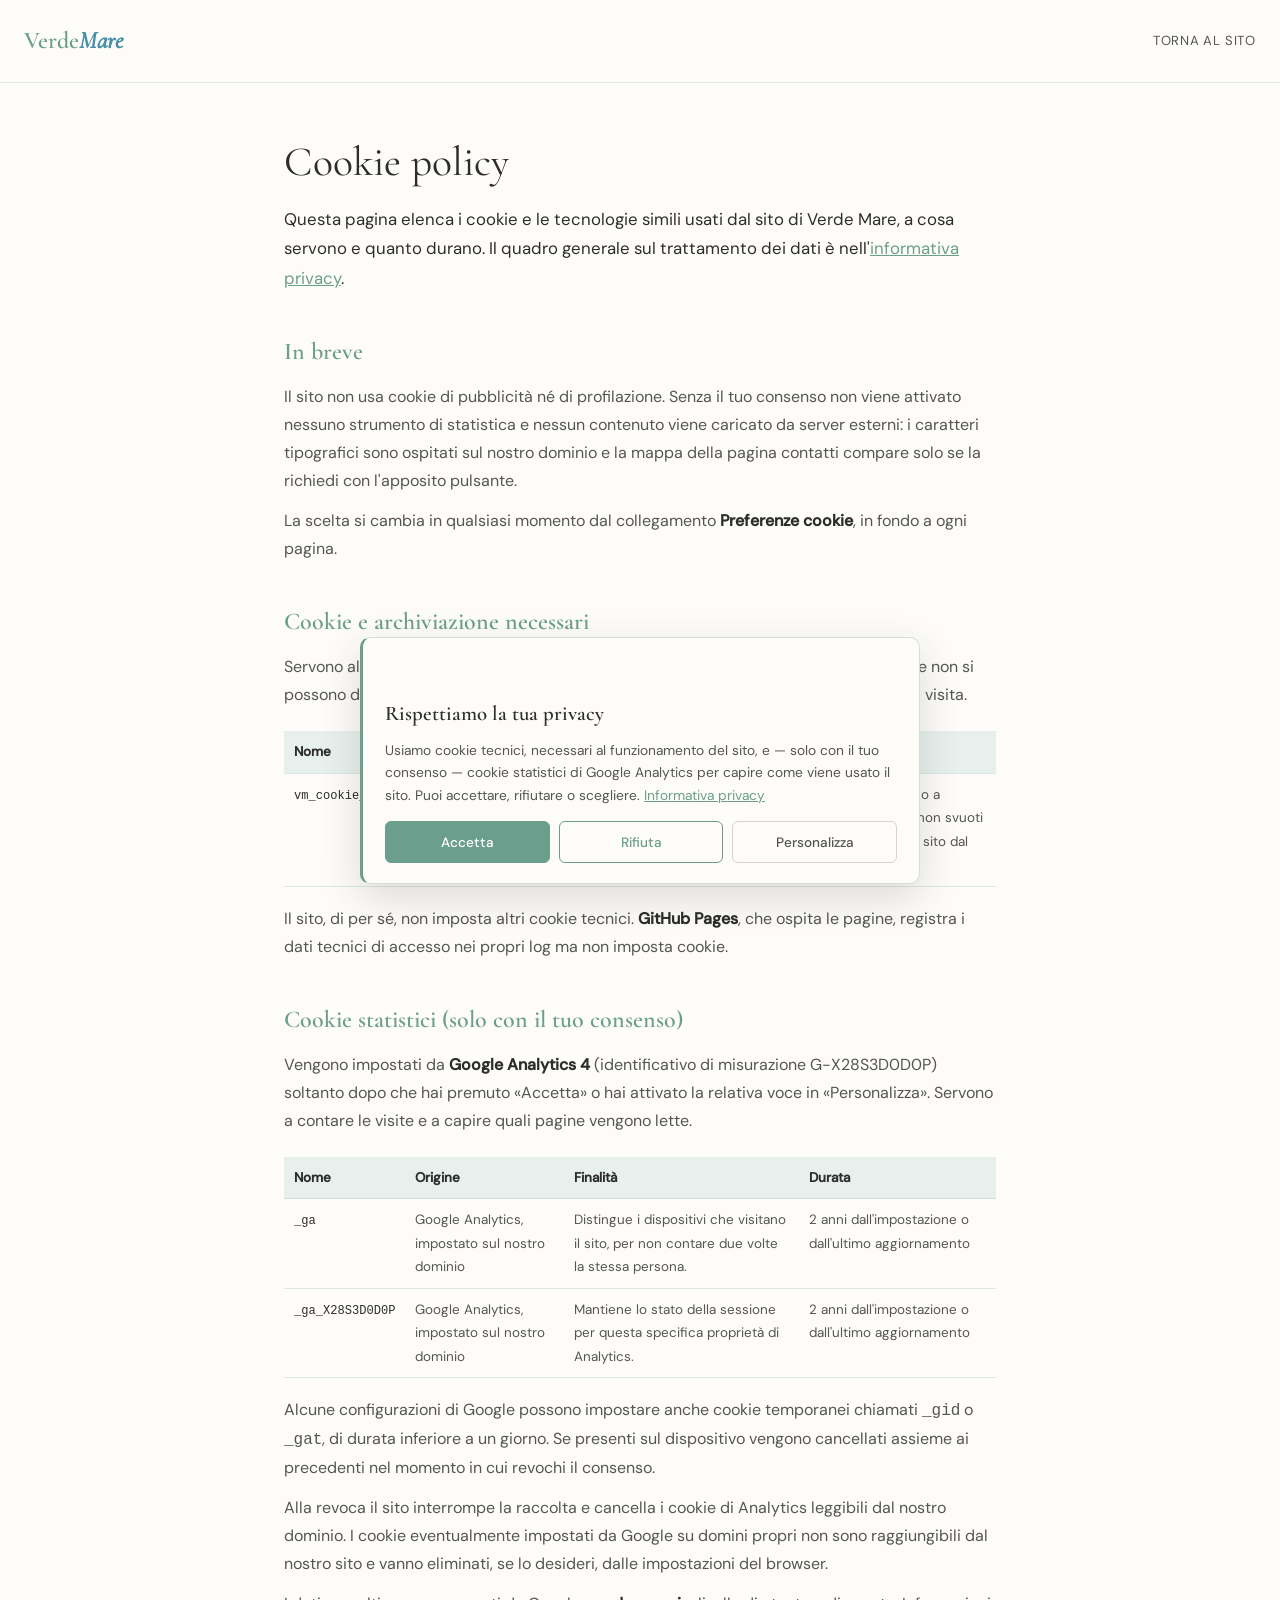
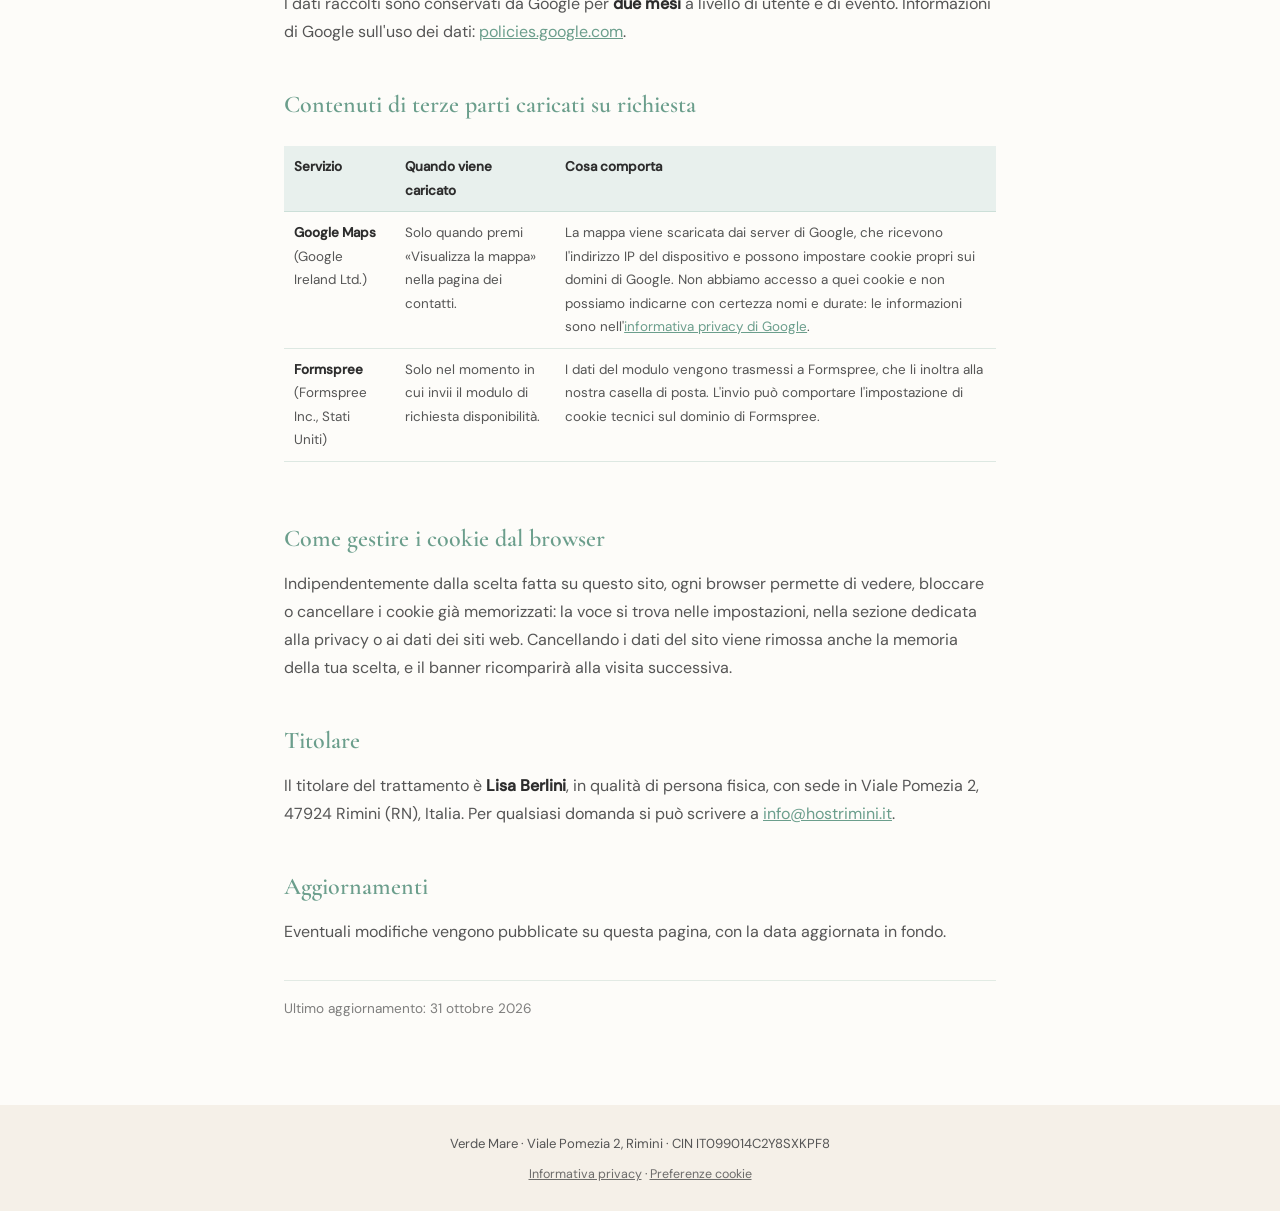
==== cookie/index.html @ b1176559 "Add files via upload" ====
<!DOCTYPE html>
<html lang="it">
<head>
<meta charset="UTF-8">
<meta name="viewport" content="width=device-width, initial-scale=1.0">
<title>Cookie policy · Verde Mare Rimini</title>
<meta name="robots" content="index, follow">
<link rel="canonical" href="https://www.verdemarerimini.it/cookie/">
<link rel="alternate" hreflang="it" href="https://www.verdemarerimini.it/cookie/">
<link rel="alternate" hreflang="en" href="https://www.verdemarerimini.it/en/cookie/">
<link rel="alternate" hreflang="de" href="https://www.verdemarerimini.it/de/cookie/">
<link rel="alternate" hreflang="x-default" href="https://www.verdemarerimini.it/cookie/">
<link href="/fonts/fonts.css" rel="stylesheet">
<style>
  :root { --verde:#6b9e8c; --verde-pale:#e8f0ed; --sand:#f5f0e8; --warm-white:#fdfcf9; --charcoal:#2d2d2d; --text-mid:#555; --sea:#4a8fa8; }
  * { margin:0; padding:0; box-sizing:border-box; }
  body { font-family:'DM Sans',sans-serif; background:var(--warm-white); color:var(--charcoal); line-height:1.75; font-size:16px; }
  header { border-bottom:1px solid rgba(107,158,140,0.2); padding:20px 24px; display:flex; align-items:center; justify-content:space-between; gap:16px; flex-wrap:wrap; }
  .logo { font-family:'Cormorant Garamond',serif; font-size:1.5rem; font-weight:600; color:var(--verde); text-decoration:none; }
  .logo span { color:var(--sea); font-style:italic; }
  .back { font-size:.82rem; letter-spacing:.06em; text-transform:uppercase; color:var(--text-mid); text-decoration:none; }
  .back:hover { color:var(--verde); }
  main { max-width:760px; margin:0 auto; padding:56px 24px 72px; }
  h1 { font-family:'Cormorant Garamond',serif; font-size:2.6rem; font-weight:400; margin-bottom:18px; line-height:1.15; }
  h2 { font-family:'Cormorant Garamond',serif; font-size:1.5rem; color:var(--verde); font-weight:600; margin:38px 0 10px; }
  p { color:var(--text-mid); margin-bottom:12px; }
  .lead { font-size:1.05rem; color:var(--charcoal); margin-bottom:8px; }
  ul { margin:6px 0 14px 20px; color:var(--text-mid); }
  li { margin-bottom:8px; }
  a { color:var(--verde); }
  strong { color:var(--charcoal); }
  .date { margin-top:34px; padding-top:16px; border-top:1px solid rgba(107,158,140,0.25); font-size:.85rem; opacity:.75; }
  footer { background:var(--sand); padding:28px 24px; text-align:center; font-size:.82rem; color:var(--text-mid); }
  .foot-links { display:block; margin-top:8px; font-size:.78rem; }
  .foot-links a { color:inherit; opacity:.85; }
  table.ck-tab { width:100%; border-collapse:collapse; margin:10px 0 18px; font-size:.84rem; }
  table.ck-tab th, table.ck-tab td { text-align:left; vertical-align:top; padding:9px 10px; border-bottom:1px solid rgba(107,158,140,.22); }
  table.ck-tab th { font-weight:600; color:var(--charcoal); background:var(--verde-pale); }
  table.ck-tab td { color:var(--text-mid); }
  table.ck-tab code { font-family:ui-monospace,SFMono-Regular,Menlo,monospace; font-size:.9em; color:var(--charcoal); }
  .tab-wrap { overflow-x:auto; }
  @media(max-width:700px) { h1 { font-size:2rem; } main { padding:40px 20px 56px; } }
  /* --- consenso cookie --- */
  #ck-banner, #ck-prefs { display:none; font-family:'DM Sans',sans-serif; }
  #ck-banner.on { display:block; }
  #ck-prefs.on { display:flex; }
  #ck-banner {
    position:fixed; left:16px; right:16px; bottom:16px; z-index:900;
    background:var(--warm-white); border:1px solid rgba(107,158,140,.3);
    border-left:3px solid var(--verde); border-radius:10px;
    box-shadow:0 14px 40px rgba(45,45,45,.16);
    padding:20px 22px; max-width:560px; margin:0 auto;
  }
  #ck-banner h2 { font-family:'Cormorant Garamond',serif; font-size:1.3rem; font-weight:600; color:var(--charcoal); margin-bottom:7px; }
  #ck-banner p { font-size:.86rem; line-height:1.62; color:var(--text-mid); margin-bottom:15px; }
  #ck-banner p a, #ck-prefs p a { color:var(--verde); }
  .ck-actions { display:flex; flex-wrap:wrap; gap:9px; }
  .ck-btn { flex:1 1 150px; min-height:42px; padding:11px 16px; border-radius:6px; font-family:'DM Sans',sans-serif;
    font-size:.85rem; font-weight:500; cursor:pointer; text-align:center; border:1.5px solid var(--verde); transition:all .2s; }
  .ck-accept { background:var(--verde); color:#fff; }
  .ck-accept:hover { background:#5a8a79; border-color:#5a8a79; }
  .ck-reject { background:var(--warm-white); color:var(--verde); }
  .ck-reject:hover { background:var(--verde-pale); }
  .ck-custom { background:var(--warm-white); color:var(--text-mid); border-color:#d9d5cc; }
  .ck-custom:hover { border-color:var(--text-mid); }
  #ck-prefs { position:fixed; inset:0; z-index:910; background:rgba(45,45,45,.45); align-items:center; justify-content:center; padding:20px; }
  .ck-panel { background:var(--warm-white); border-radius:12px; max-width:540px; width:100%; max-height:86vh; overflow:auto; padding:26px 26px 22px; box-shadow:0 20px 50px rgba(45,45,45,.2); }
  .ck-panel h2 { font-family:'Cormorant Garamond',serif; font-size:1.5rem; font-weight:600; margin-bottom:16px; }
  .ck-opt { border-top:1px solid rgba(107,158,140,.22); padding:15px 0; }
  .ck-opt-head { display:flex; align-items:center; justify-content:space-between; gap:12px; }
  .ck-opt-head strong { font-size:.92rem; font-weight:600; color:var(--charcoal); }
  .ck-opt p { font-size:.82rem; line-height:1.6; color:var(--text-mid); margin-top:6px; }
  .ck-fixed { font-size:.76rem; letter-spacing:.06em; text-transform:uppercase; color:var(--verde); white-space:nowrap; }
  .ck-switch input { width:18px; height:18px; accent-color:var(--verde); cursor:pointer; }
  .ck-panel .ck-actions { margin-top:20px; }
  @media(max-width:600px){
    #ck-banner { left:10px; right:10px; bottom:10px; padding:18px 18px 16px; }
    .ck-btn { flex:1 1 100%; }
  }
</style>
</head>
<body>
<header>
  <a class="logo" href="/">Verde<span>Mare</span></a>
  <a class="back" href="/">Torna al sito</a>
</header>
<main>
<h1>Cookie policy</h1>
<p class="lead">Questa pagina elenca i cookie e le tecnologie simili usati dal sito di Verde Mare, a cosa servono e quanto durano. Il quadro generale sul trattamento dei dati è nell'<a href="/privacy/">informativa privacy</a>.</p>

<h2>In breve</h2>
<p>Il sito non usa cookie di pubblicità né di profilazione. Senza il tuo consenso non viene attivato nessuno strumento di statistica e nessun contenuto viene caricato da server esterni: i caratteri tipografici sono ospitati sul nostro dominio e la mappa della pagina contatti compare solo se la richiedi con l'apposito pulsante.</p>
<p>La scelta si cambia in qualsiasi momento dal collegamento <strong>Preferenze cookie</strong>, in fondo a ogni pagina.</p>

<h2>Cookie e archiviazione necessari</h2>
<p>Servono al funzionamento del sito e a ricordare la tua scelta. Non richiedono consenso e non si possono disattivare dal banner, perché senza di essi la scelta andrebbe ripetuta a ogni visita.</p>
<div class="tab-wrap">
<table class="ck-tab">
<tr><th>Nome</th><th>Tipo</th><th>Finalità</th><th>Durata</th></tr>
<tr>
  <td><code>vm_cookie_consent_v1</code></td>
  <td>Archiviazione locale del browser (<em>localStorage</em>), non un cookie: non viene inviata ad alcun server.</td>
  <td>Ricorda se hai accettato o rifiutato i cookie statistici, così il banner non ricompare.</td>
  <td>Resta fino a quando non svuoti i dati del sito dal browser.</td>
</tr>
</table>
</div>
<p>Il sito, di per sé, non imposta altri cookie tecnici. <strong>GitHub Pages</strong>, che ospita le pagine, registra i dati tecnici di accesso nei propri log ma non imposta cookie.</p>

<h2>Cookie statistici (solo con il tuo consenso)</h2>
<p>Vengono impostati da <strong>Google Analytics 4</strong> (identificativo di misurazione G-X28S3D0D0P) soltanto dopo che hai premuto «Accetta» o hai attivato la relativa voce in «Personalizza». Servono a contare le visite e a capire quali pagine vengono lette.</p>
<div class="tab-wrap">
<table class="ck-tab">
<tr><th>Nome</th><th>Origine</th><th>Finalità</th><th>Durata</th></tr>
<tr>
  <td><code>_ga</code></td>
  <td>Google Analytics, impostato sul nostro dominio</td>
  <td>Distingue i dispositivi che visitano il sito, per non contare due volte la stessa persona.</td>
  <td>2 anni dall'impostazione o dall'ultimo aggiornamento</td>
</tr>
<tr>
  <td><code>_ga_X28S3D0D0P</code></td>
  <td>Google Analytics, impostato sul nostro dominio</td>
  <td>Mantiene lo stato della sessione per questa specifica proprietà di Analytics.</td>
  <td>2 anni dall'impostazione o dall'ultimo aggiornamento</td>
</tr>
</table>
</div>
<p>Alcune configurazioni di Google possono impostare anche cookie temporanei chiamati <code>_gid</code> o <code>_gat</code>, di durata inferiore a un giorno. Se presenti sul dispositivo vengono cancellati assieme ai precedenti nel momento in cui revochi il consenso.</p>
<p>Alla revoca il sito interrompe la raccolta e cancella i cookie di Analytics leggibili dal nostro dominio. I cookie eventualmente impostati da Google su domini propri non sono raggiungibili dal nostro sito e vanno eliminati, se lo desideri, dalle impostazioni del browser.</p>
<p>I dati raccolti sono conservati da Google per <strong>due mesi</strong> a livello di utente e di evento. Informazioni di Google sull'uso dei dati: <a href="https://policies.google.com/technologies/partner-sites" target="_blank" rel="noopener">policies.google.com</a>.</p>

<h2>Contenuti di terze parti caricati su richiesta</h2>
<div class="tab-wrap">
<table class="ck-tab">
<tr><th>Servizio</th><th>Quando viene caricato</th><th>Cosa comporta</th></tr>
<tr>
  <td><strong>Google Maps</strong><br>(Google Ireland Ltd.)</td>
  <td>Solo quando premi «Visualizza la mappa» nella pagina dei contatti.</td>
  <td>La mappa viene scaricata dai server di Google, che ricevono l'indirizzo IP del dispositivo e possono impostare cookie propri sui domini di Google. Non abbiamo accesso a quei cookie e non possiamo indicarne con certezza nomi e durate: le informazioni sono nell'<a href="https://policies.google.com/privacy" target="_blank" rel="noopener">informativa privacy di Google</a>.</td>
</tr>
<tr>
  <td><strong>Formspree</strong><br>(Formspree Inc., Stati Uniti)</td>
  <td>Solo nel momento in cui invii il modulo di richiesta disponibilità.</td>
  <td>I dati del modulo vengono trasmessi a Formspree, che li inoltra alla nostra casella di posta. L'invio può comportare l'impostazione di cookie tecnici sul dominio di Formspree.</td>
</tr>
</table>
</div>

<h2>Come gestire i cookie dal browser</h2>
<p>Indipendentemente dalla scelta fatta su questo sito, ogni browser permette di vedere, bloccare o cancellare i cookie già memorizzati: la voce si trova nelle impostazioni, nella sezione dedicata alla privacy o ai dati dei siti web. Cancellando i dati del sito viene rimossa anche la memoria della tua scelta, e il banner ricomparirà alla visita successiva.</p>

<h2>Titolare</h2>
<p>Il titolare del trattamento è <strong>Lisa Berlini</strong>, in qualità di persona fisica, con sede in Viale Pomezia 2, 47924 Rimini (RN), Italia. Per qualsiasi domanda si può scrivere a <a href="mailto:info@hostrimini.it">info@hostrimini.it</a>.</p>

<h2>Aggiornamenti</h2>
<p>Eventuali modifiche vengono pubblicate su questa pagina, con la data aggiornata in fondo.</p>
<p class="date">Ultimo aggiornamento: 31 ottobre 2026</p>
</main>
<footer>Verde Mare · Viale Pomezia 2, Rimini · CIN IT099014C2Y8SXKPF8
<span class="foot-links"><a href="/privacy/">Informativa privacy</a> · <a href="#" id="ck-link">Preferenze cookie</a></span></footer>
<!-- CONSENSO COOKIE -->
<div id="ck-banner" role="dialog" aria-live="polite" aria-label="Rispettiamo la tua privacy">
  <h2>Rispettiamo la tua privacy</h2>
  <p>Usiamo cookie tecnici, necessari al funzionamento del sito, e — solo con il tuo consenso — cookie statistici di Google Analytics per capire come viene usato il sito. Puoi accettare, rifiutare o scegliere. <a href="/privacy/">Informativa privacy</a></p>
  <div class="ck-actions">
    <button type="button" class="ck-btn ck-accept" id="ck-yes">Accetta</button>
    <button type="button" class="ck-btn ck-reject" id="ck-no">Rifiuta</button>
    <button type="button" class="ck-btn ck-custom" id="ck-more">Personalizza</button>
  </div>
</div>
<div id="ck-prefs" role="dialog" aria-modal="true" aria-label="Preferenze cookie">
  <div class="ck-panel">
    <h2>Preferenze cookie</h2>
    <div class="ck-opt">
      <div class="ck-opt-head"><strong>Cookie tecnici necessari</strong><span class="ck-fixed">Sempre attivi</span></div>
      <p>Servono al funzionamento del sito e a ricordare questa scelta. Non possono essere disattivati.</p>
    </div>
    <div class="ck-opt">
      <div class="ck-opt-head"><strong>Cookie statistici</strong>
        <label class="ck-switch"><input type="checkbox" id="ck-stats"></label>
      </div>
      <p>Google Analytics. Ci dicono quante persone visitano il sito e quali pagine leggono. Sono facoltativi.</p>
    </div>
    <div class="ck-actions">
      <button type="button" class="ck-btn ck-accept" id="ck-save">Salva preferenze</button>
      <button type="button" class="ck-btn ck-custom" id="ck-cancel">Chiudi</button>
    </div>
  </div>
</div>
<script>
(function(){
  var GA='G-X28S3D0D0P', KEY='vm_cookie_consent_v1', loaded=false;
  function get(){ try{ return JSON.parse(localStorage.getItem(KEY)); }catch(e){ return null; } }
  function set(v){ try{ localStorage.setItem(KEY, JSON.stringify({stats:!!v, ts:Date.now()})); }catch(e){} }
  function loadGA(){
    /* lo sblocco va fatto sempre: dopo una revoca il flag e' rimasto a true
       e una nuova accettazione nella stessa visita deve riattivare la raccolta */
    window['ga-disable-'+GA] = false;
    if (loaded || window.__vmGA) return;   /* gtag.js si carica una volta sola */
    loaded = true; window.__vmGA = true;
    window.dataLayer = window.dataLayer || [];
    window.gtag = window.gtag || function(){ window.dataLayer.push(arguments); };
    gtag('js', new Date());
    var s = document.createElement('script');
    s.async = true; s.src = 'https://www.googletagmanager.com/gtag/js?id=' + GA;
    document.head.appendChild(s);
    gtag('config', GA);
  }
  function ckDomains(){
    /* i cookie di Analytics sono impostati sul dominio registrabile
       (verdemarerimini.it), non su www: vanno tentati entrambi, con e senza
       punto iniziale, piu' la variante senza attributo domain */
    var p = location.hostname.split('.'), out = ['', p.join('.'), '.' + p.join('.')];
    while (p.length > 2) { p.shift(); var d = p.join('.'); out.push(d, '.' + d); }
    return out;
  }
  function dropGA(){
    window['ga-disable-'+GA] = true;
    var doms = ckDomains();
    document.cookie.split(';').forEach(function(c){
      var n = c.split('=')[0].trim();
      if (n.indexOf('_ga') === 0 || n.indexOf('_gid') === 0 || n.indexOf('_gat') === 0) {
        doms.forEach(function(d){
          document.cookie = n + '=; path=/; expires=Thu, 01 Jan 1970 00:00:00 GMT'
                              + (d ? '; domain=' + d : '');
        });
      }
    });
  }
  var banner = document.getElementById('ck-banner'),
      prefs  = document.getElementById('ck-prefs'),
      stats  = document.getElementById('ck-stats');
  function showBanner(){ banner.classList.add('on'); }
  function hideBanner(){ banner.classList.remove('on'); }
  function openPrefs(){
    var c = get(); stats.checked = !!(c && c.stats);
    hideBanner(); prefs.classList.add('on');
  }
  function closePrefs(){ prefs.classList.remove('on'); if (!get()) showBanner(); }
  function apply(v){ set(v); if (v) loadGA(); else dropGA(); }
  document.getElementById('ck-yes').addEventListener('click', function(){ apply(true); hideBanner(); });
  document.getElementById('ck-no').addEventListener('click', function(){ apply(false); hideBanner(); });
  document.getElementById('ck-more').addEventListener('click', openPrefs);
  document.getElementById('ck-save').addEventListener('click', function(){ apply(stats.checked); prefs.classList.remove('on'); });
  document.getElementById('ck-cancel').addEventListener('click', closePrefs);
  prefs.addEventListener('click', function(e){ if (e.target === prefs) closePrefs(); });
  document.addEventListener('keydown', function(e){ if (e.key === 'Escape' && prefs.classList.contains('on')) closePrefs(); });
  var link = document.getElementById('ck-link');
  if (link) link.addEventListener('click', function(e){ e.preventDefault(); openPrefs(); });
  var saved = get();
  if (saved === null) showBanner(); else if (saved.stats) loadGA(); else window['ga-disable-'+GA] = true;
})();
</script>
</body>
</html>
---- fonts/fonts.css ----
/* Verde Mare — caratteri ospitati localmente
   Cormorant Garamond e DM Sans, licenza SIL Open Font License 1.1
   (vedi LICENSE-Cormorant-Garamond.txt e LICENSE-DM-Sans.txt)
   Sostituisce il caricamento da fonts.googleapis.com: nessuna
   connessione a server esterni all'apertura della pagina. */

/* ---------- Cormorant Garamond ---------- */

@font-face {
  font-family: 'Cormorant Garamond';
  font-style: normal;
  font-weight: 400;
  font-display: swap;
  src: url('/fonts/files/cormorant-garamond-latin-400-normal.woff2') format('woff2');
  unicode-range: U+0000-00FF,U+0131,U+0152-0153,U+02BB-02BC,U+02C6,U+02DA,U+02DC,U+0304,U+0308,U+0329,U+2000-206F,U+20AC,U+2122,U+2191,U+2193,U+2212,U+2215,U+FEFF,U+FFFD;
}
@font-face {
  font-family: 'Cormorant Garamond';
  font-style: normal;
  font-weight: 400;
  font-display: swap;
  src: url('/fonts/files/cormorant-garamond-latin-ext-400-normal.woff2') format('woff2');
  unicode-range: U+0100-02BA,U+02BD-02C5,U+02C7-02CC,U+02CE-02D7,U+02DD-02FF,U+0304,U+0308,U+0329,U+1D00-1DBF,U+1E00-1E9F,U+1EF2-1EFF,U+2020,U+20A0-20AB,U+20AD-20C0,U+2113,U+2C60-2C7F,U+A720-A7FF;
}

@font-face {
  font-family: 'Cormorant Garamond';
  font-style: italic;
  font-weight: 400;
  font-display: swap;
  src: url('/fonts/files/cormorant-garamond-latin-400-italic.woff2') format('woff2');
  unicode-range: U+0000-00FF,U+0131,U+0152-0153,U+02BB-02BC,U+02C6,U+02DA,U+02DC,U+0304,U+0308,U+0329,U+2000-206F,U+20AC,U+2122,U+2191,U+2193,U+2212,U+2215,U+FEFF,U+FFFD;
}
@font-face {
  font-family: 'Cormorant Garamond';
  font-style: italic;
  font-weight: 400;
  font-display: swap;
  src: url('/fonts/files/cormorant-garamond-latin-ext-400-italic.woff2') format('woff2');
  unicode-range: U+0100-02BA,U+02BD-02C5,U+02C7-02CC,U+02CE-02D7,U+02DD-02FF,U+0304,U+0308,U+0329,U+1D00-1DBF,U+1E00-1E9F,U+1EF2-1EFF,U+2020,U+20A0-20AB,U+20AD-20C0,U+2113,U+2C60-2C7F,U+A720-A7FF;
}

@font-face {
  font-family: 'Cormorant Garamond';
  font-style: normal;
  font-weight: 600;
  font-display: swap;
  src: url('/fonts/files/cormorant-garamond-latin-600-normal.woff2') format('woff2');
  unicode-range: U+0000-00FF,U+0131,U+0152-0153,U+02BB-02BC,U+02C6,U+02DA,U+02DC,U+0304,U+0308,U+0329,U+2000-206F,U+20AC,U+2122,U+2191,U+2193,U+2212,U+2215,U+FEFF,U+FFFD;
}
@font-face {
  font-family: 'Cormorant Garamond';
  font-style: normal;
  font-weight: 600;
  font-display: swap;
  src: url('/fonts/files/cormorant-garamond-latin-ext-600-normal.woff2') format('woff2');
  unicode-range: U+0100-02BA,U+02BD-02C5,U+02C7-02CC,U+02CE-02D7,U+02DD-02FF,U+0304,U+0308,U+0329,U+1D00-1DBF,U+1E00-1E9F,U+1EF2-1EFF,U+2020,U+20A0-20AB,U+20AD-20C0,U+2113,U+2C60-2C7F,U+A720-A7FF;
}

/* ---------- DM Sans ---------- */

@font-face {
  font-family: 'DM Sans';
  font-style: normal;
  font-weight: 300;
  font-display: swap;
  src: url('/fonts/files/dm-sans-latin-300-normal.woff2') format('woff2');
  unicode-range: U+0000-00FF,U+0131,U+0152-0153,U+02BB-02BC,U+02C6,U+02DA,U+02DC,U+0304,U+0308,U+0329,U+2000-206F,U+20AC,U+2122,U+2191,U+2193,U+2212,U+2215,U+FEFF,U+FFFD;
}
@font-face {
  font-family: 'DM Sans';
  font-style: normal;
  font-weight: 300;
  font-display: swap;
  src: url('/fonts/files/dm-sans-latin-ext-300-normal.woff2') format('woff2');
  unicode-range: U+0100-02BA,U+02BD-02C5,U+02C7-02CC,U+02CE-02D7,U+02DD-02FF,U+0304,U+0308,U+0329,U+1D00-1DBF,U+1E00-1E9F,U+1EF2-1EFF,U+2020,U+20A0-20AB,U+20AD-20C0,U+2113,U+2C60-2C7F,U+A720-A7FF;
}

@font-face {
  font-family: 'DM Sans';
  font-style: normal;
  font-weight: 400;
  font-display: swap;
  src: url('/fonts/files/dm-sans-latin-400-normal.woff2') format('woff2');
  unicode-range: U+0000-00FF,U+0131,U+0152-0153,U+02BB-02BC,U+02C6,U+02DA,U+02DC,U+0304,U+0308,U+0329,U+2000-206F,U+20AC,U+2122,U+2191,U+2193,U+2212,U+2215,U+FEFF,U+FFFD;
}
@font-face {
  font-family: 'DM Sans';
  font-style: normal;
  font-weight: 400;
  font-display: swap;
  src: url('/fonts/files/dm-sans-latin-ext-400-normal.woff2') format('woff2');
  unicode-range: U+0100-02BA,U+02BD-02C5,U+02C7-02CC,U+02CE-02D7,U+02DD-02FF,U+0304,U+0308,U+0329,U+1D00-1DBF,U+1E00-1E9F,U+1EF2-1EFF,U+2020,U+20A0-20AB,U+20AD-20C0,U+2113,U+2C60-2C7F,U+A720-A7FF;
}

@font-face {
  font-family: 'DM Sans';
  font-style: normal;
  font-weight: 500;
  font-display: swap;
  src: url('/fonts/files/dm-sans-latin-500-normal.woff2') format('woff2');
  unicode-range: U+0000-00FF,U+0131,U+0152-0153,U+02BB-02BC,U+02C6,U+02DA,U+02DC,U+0304,U+0308,U+0329,U+2000-206F,U+20AC,U+2122,U+2191,U+2193,U+2212,U+2215,U+FEFF,U+FFFD;
}
@font-face {
  font-family: 'DM Sans';
  font-style: normal;
  font-weight: 500;
  font-display: swap;
  src: url('/fonts/files/dm-sans-latin-ext-500-normal.woff2') format('woff2');
  unicode-range: U+0100-02BA,U+02BD-02C5,U+02C7-02CC,U+02CE-02D7,U+02DD-02FF,U+0304,U+0308,U+0329,U+1D00-1DBF,U+1E00-1E9F,U+1EF2-1EFF,U+2020,U+20A0-20AB,U+20AD-20C0,U+2113,U+2C60-2C7F,U+A720-A7FF;
}
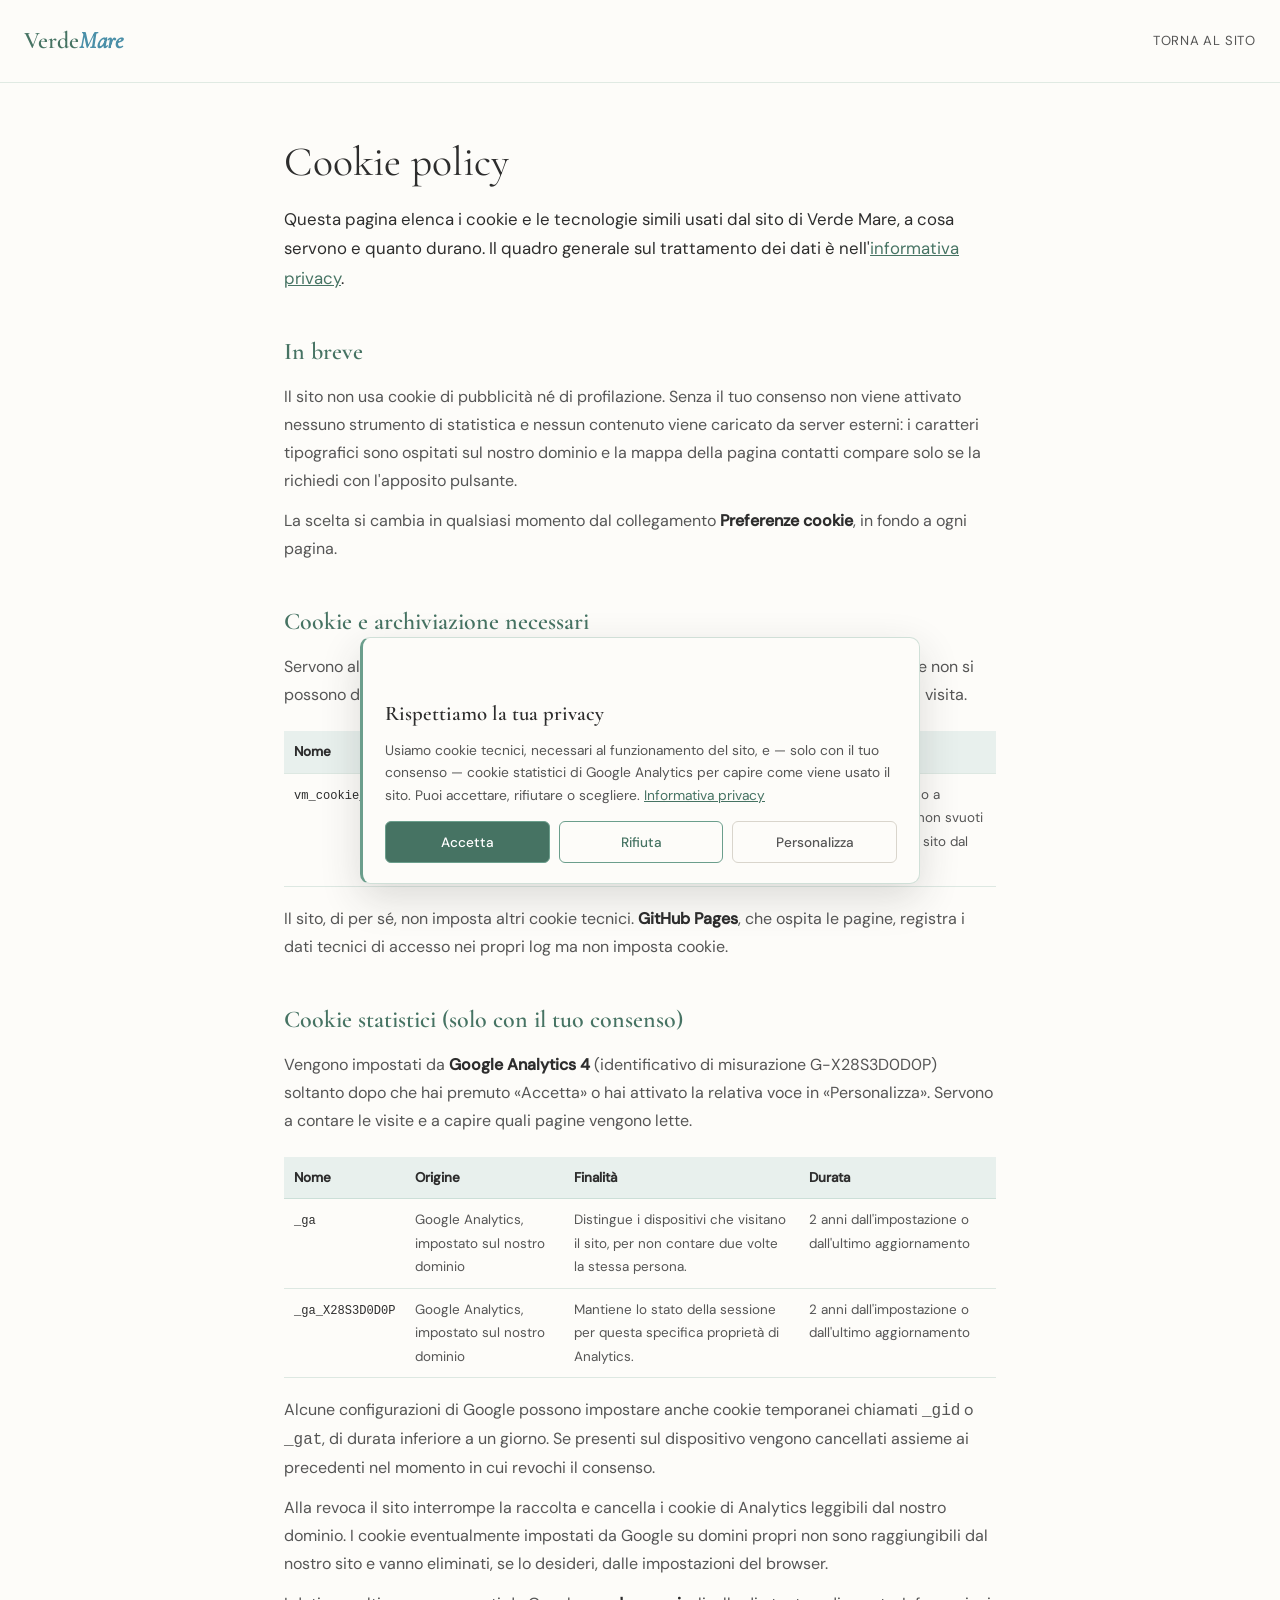
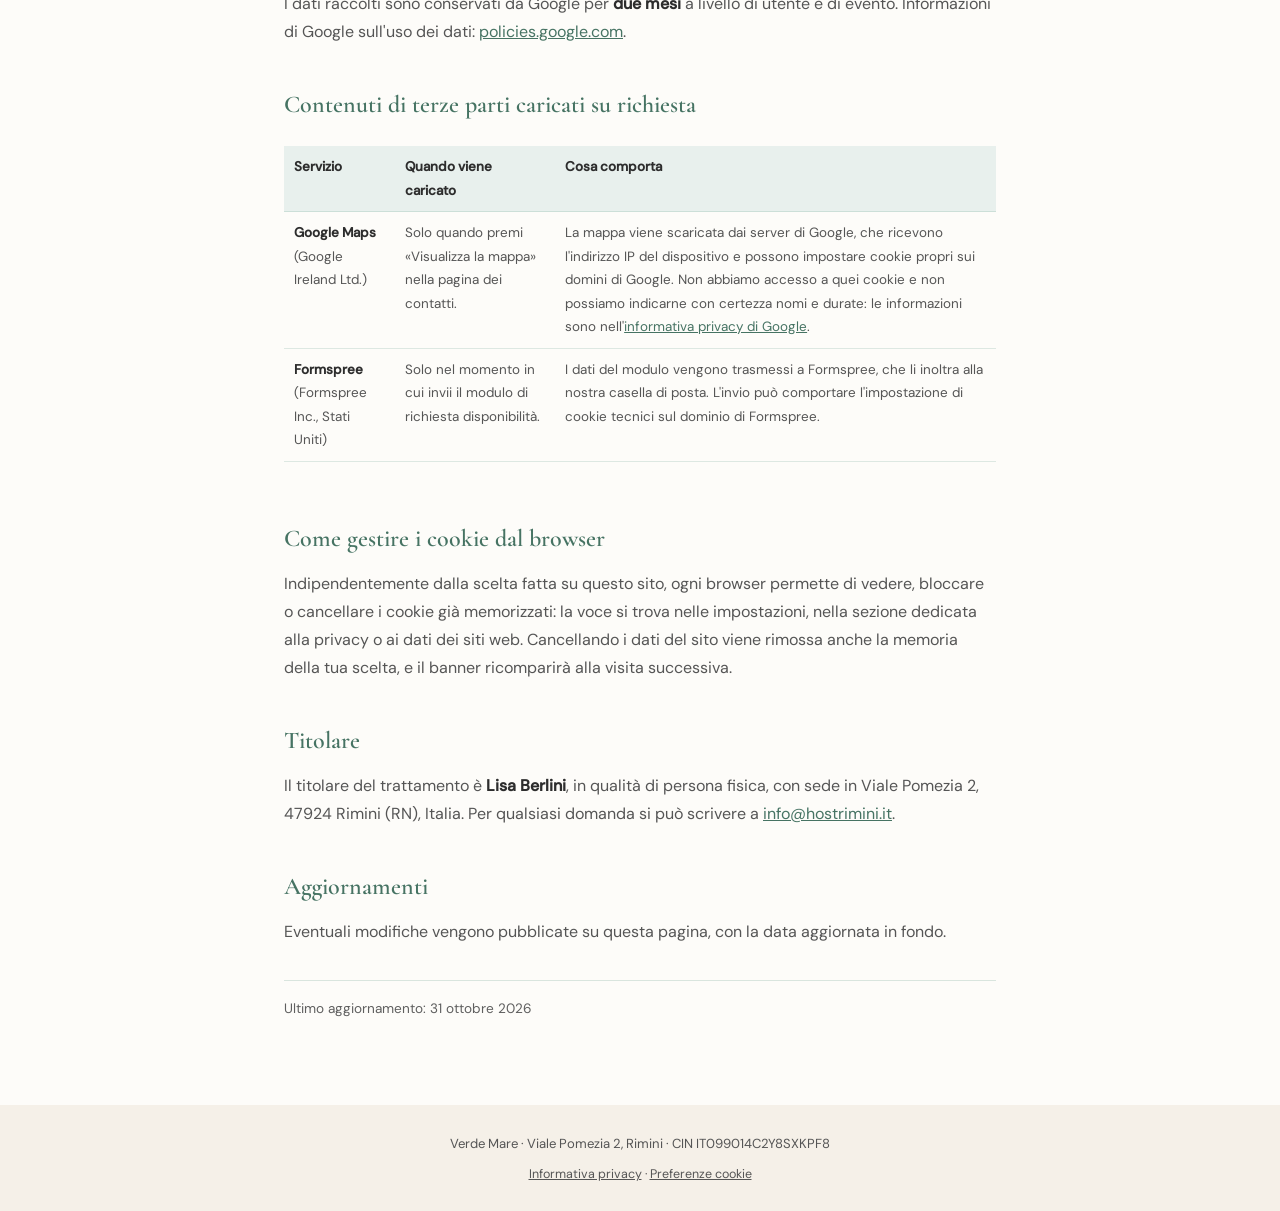
==== commit 48d05363: "Add files via upload" ====
--- a/cookie/index.html
+++ b/cookie/index.html
@@ -12,27 +12,27 @@
 <link rel="alternate" hreflang="x-default" href="https://www.verdemarerimini.it/cookie/">
 <link href="/fonts/fonts.css" rel="stylesheet">
 <style>
-  :root { --verde:#6b9e8c; --verde-pale:#e8f0ed; --sand:#f5f0e8; --warm-white:#fdfcf9; --charcoal:#2d2d2d; --text-mid:#555; --sea:#4a8fa8; }
+  :root { --verde:#6b9e8c; --verde-dark:#467363; --verde-hover:#3a6153; --verde-pale:#e8f0ed; --sand:#f5f0e8; --warm-white:#fdfcf9; --charcoal:#2d2d2d; --text-mid:#555; --sea:#4a8fa8; }
   * { margin:0; padding:0; box-sizing:border-box; }
   body { font-family:'DM Sans',sans-serif; background:var(--warm-white); color:var(--charcoal); line-height:1.75; font-size:16px; }
   header { border-bottom:1px solid rgba(107,158,140,0.2); padding:20px 24px; display:flex; align-items:center; justify-content:space-between; gap:16px; flex-wrap:wrap; }
-  .logo { font-family:'Cormorant Garamond',serif; font-size:1.5rem; font-weight:600; color:var(--verde); text-decoration:none; }
+  .logo { font-family:'Cormorant Garamond',serif; font-size:1.5rem; font-weight:600; color:var(--verde-dark); text-decoration:none; }
   .logo span { color:var(--sea); font-style:italic; }
   .back { font-size:.82rem; letter-spacing:.06em; text-transform:uppercase; color:var(--text-mid); text-decoration:none; }
-  .back:hover { color:var(--verde); }
+  .back:hover { color:var(--verde-dark); }
   main { max-width:760px; margin:0 auto; padding:56px 24px 72px; }
   h1 { font-family:'Cormorant Garamond',serif; font-size:2.6rem; font-weight:400; margin-bottom:18px; line-height:1.15; }
-  h2 { font-family:'Cormorant Garamond',serif; font-size:1.5rem; color:var(--verde); font-weight:600; margin:38px 0 10px; }
+  h2 { font-family:'Cormorant Garamond',serif; font-size:1.5rem; color:var(--verde-dark); font-weight:600; margin:38px 0 10px; }
   p { color:var(--text-mid); margin-bottom:12px; }
   .lead { font-size:1.05rem; color:var(--charcoal); margin-bottom:8px; }
   ul { margin:6px 0 14px 20px; color:var(--text-mid); }
   li { margin-bottom:8px; }
-  a { color:var(--verde); }
+  a { color:var(--verde-dark); }
   strong { color:var(--charcoal); }
-  .date { margin-top:34px; padding-top:16px; border-top:1px solid rgba(107,158,140,0.25); font-size:.85rem; opacity:.75; }
+  .date { margin-top:34px; padding-top:16px; border-top:1px solid rgba(107,158,140,0.25); font-size:.85rem; color:#5f5f5f; }
   footer { background:var(--sand); padding:28px 24px; text-align:center; font-size:.82rem; color:var(--text-mid); }
   .foot-links { display:block; margin-top:8px; font-size:.78rem; }
-  .foot-links a { color:inherit; opacity:.85; }
+  .foot-links a { color:inherit; }
   table.ck-tab { width:100%; border-collapse:collapse; margin:10px 0 18px; font-size:.84rem; }
   table.ck-tab th, table.ck-tab td { text-align:left; vertical-align:top; padding:9px 10px; border-bottom:1px solid rgba(107,158,140,.22); }
   table.ck-tab th { font-weight:600; color:var(--charcoal); background:var(--verde-pale); }
@@ -53,13 +53,13 @@
   }
   #ck-banner h2 { font-family:'Cormorant Garamond',serif; font-size:1.3rem; font-weight:600; color:var(--charcoal); margin-bottom:7px; }
   #ck-banner p { font-size:.86rem; line-height:1.62; color:var(--text-mid); margin-bottom:15px; }
-  #ck-banner p a, #ck-prefs p a { color:var(--verde); }
+  #ck-banner p a, #ck-prefs p a { color:var(--verde-dark); }
   .ck-actions { display:flex; flex-wrap:wrap; gap:9px; }
   .ck-btn { flex:1 1 150px; min-height:42px; padding:11px 16px; border-radius:6px; font-family:'DM Sans',sans-serif;
     font-size:.85rem; font-weight:500; cursor:pointer; text-align:center; border:1.5px solid var(--verde); transition:all .2s; }
-  .ck-accept { background:var(--verde); color:#fff; }
-  .ck-accept:hover { background:#5a8a79; border-color:#5a8a79; }
-  .ck-reject { background:var(--warm-white); color:var(--verde); }
+  .ck-accept { background:var(--verde-dark); color:#fff; }
+  .ck-accept:hover { background:var(--verde-hover); border-color:var(--verde-hover); }
+  .ck-reject { background:var(--warm-white); color:var(--verde-dark); }
   .ck-reject:hover { background:var(--verde-pale); }
   .ck-custom { background:var(--warm-white); color:var(--text-mid); border-color:#d9d5cc; }
   .ck-custom:hover { border-color:var(--text-mid); }
@@ -70,7 +70,7 @@
   .ck-opt-head { display:flex; align-items:center; justify-content:space-between; gap:12px; }
   .ck-opt-head strong { font-size:.92rem; font-weight:600; color:var(--charcoal); }
   .ck-opt p { font-size:.82rem; line-height:1.6; color:var(--text-mid); margin-top:6px; }
-  .ck-fixed { font-size:.76rem; letter-spacing:.06em; text-transform:uppercase; color:var(--verde); white-space:nowrap; }
+  .ck-fixed { font-size:.76rem; letter-spacing:.06em; text-transform:uppercase; color:var(--verde-dark); white-space:nowrap; }
   .ck-switch input { width:18px; height:18px; accent-color:var(--verde); cursor:pointer; }
   .ck-panel .ck-actions { margin-top:20px; }
   @media(max-width:600px){
@@ -177,8 +177,8 @@
       <p>Servono al funzionamento del sito e a ricordare questa scelta. Non possono essere disattivati.</p>
     </div>
     <div class="ck-opt">
-      <div class="ck-opt-head"><strong>Cookie statistici</strong>
-        <label class="ck-switch"><input type="checkbox" id="ck-stats"></label>
+      <div class="ck-opt-head"><strong id="ck-stats-lab">Cookie statistici</strong>
+        <label class="ck-switch"><input type="checkbox" id="ck-stats" aria-labelledby="ck-stats-lab"></label>
       </div>
       <p>Google Analytics. Ci dicono quante persone visitano il sito e quali pagine leggono. Sono facoltativi.</p>
     </div>
